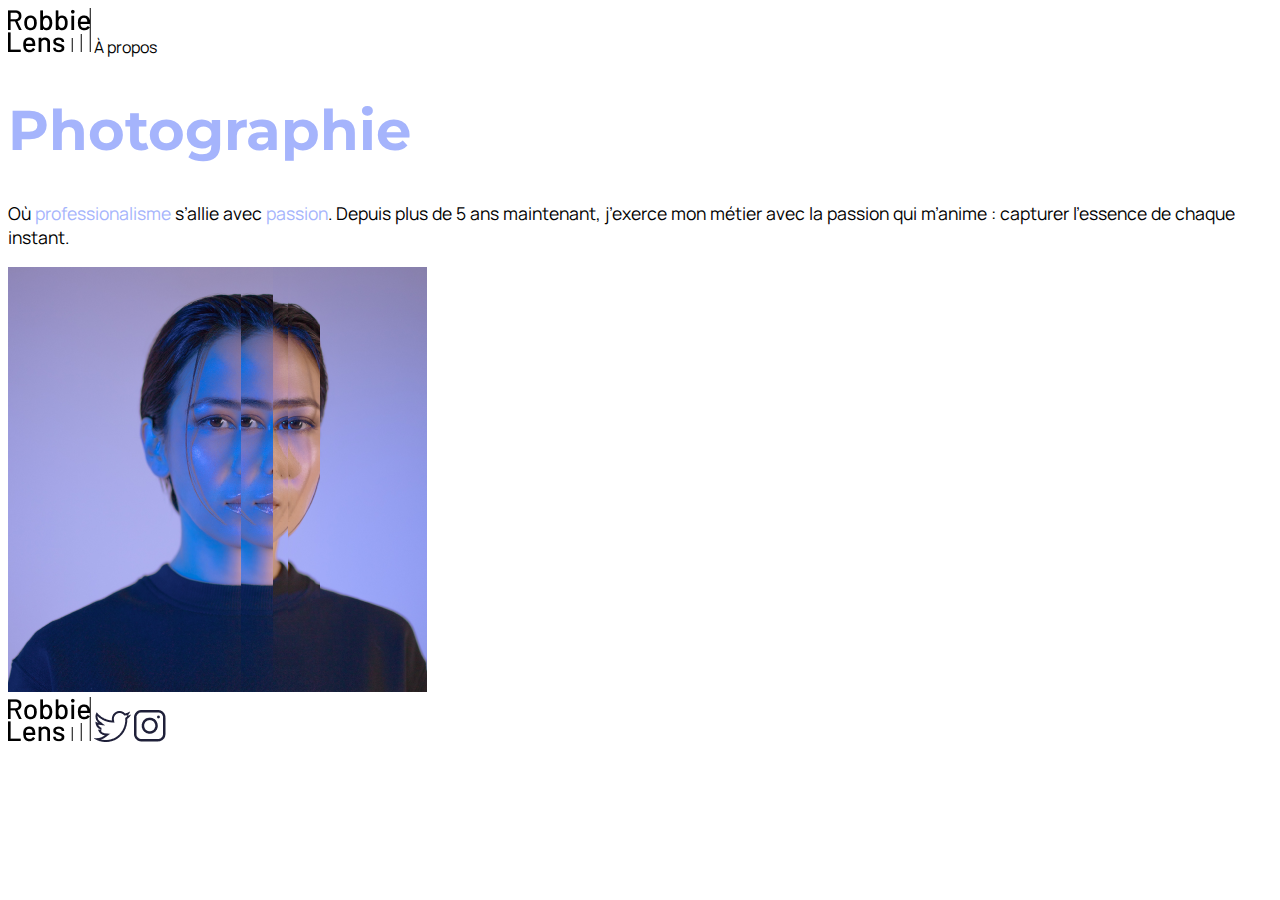
==== index.html @ 0591af2c "Formation HTML CSS premier essai pour Github" ====
<!DOCTYPE html>
<html lang="fr">

<head>
    <meta charset="utf-8">
    <title>Accueil - Robbie Lens Photographie</title>
    <link href="style.css" rel="stylesheet">
    <link rel="preconnect" href="https://fonts.googleapis.com">
    <link rel="preconnect" href="https://fonts.gstatic.com" crossorigin>
    <link href="https://fonts.googleapis.com/css2?family=Manrope&family=Montserrat&display=swap" rel="stylesheet">
</head>

<body>
    <div>
        <img src="images/logo.png" alt="Logo Robbie Lens">
        <a href="a-propos.html">À propos</a>
    </div>
    <h1>Photographie</h1>
    <p>
        Où <em>professionalisme</em> s’allie avec <em>passion</em>. Depuis plus de 5 ans maintenant, j’exerce mon métier avec la passion
        qui m’anime : capturer l’essence de chaque instant.
    </p>
    <img src="images/robbie-lens.png" alt="Portrait avec effet de la photographe Robbie Lens">
    <div>
        <img src="images/logo.png" alt="Logo Robbie Lens">
        <a target="_blank" href="https://twitter.com/">
            <img src="images/twitter.png" alt="Logo Twitter">
        </a>
        <a target="_blank" href="https://www.instagram.com/">
            <img src="images/instagram.png" alt="Logo Instagram">
        </a>
    </div>
</body>

</html>
---- style.css ----
body {
    /* Ici on utilise le sélecteur body pour appliquer une police et une taille par défaut pour les éléments */
    font-family: 'Manrope', sans-serif;
    font-size: 1em;
}

h1 {
    font-family: "Montserrat", sans-serif;
    font-size: 3.5em;
    color: #A5B4FC; 
}

p {
    font-size: 1.1em;
}

ul {
    font-size: 1em;
}

a {
    text-decoration: none;
    color : black;
}

em {
    font-style: normal;
    color: #A5B4FC;
}
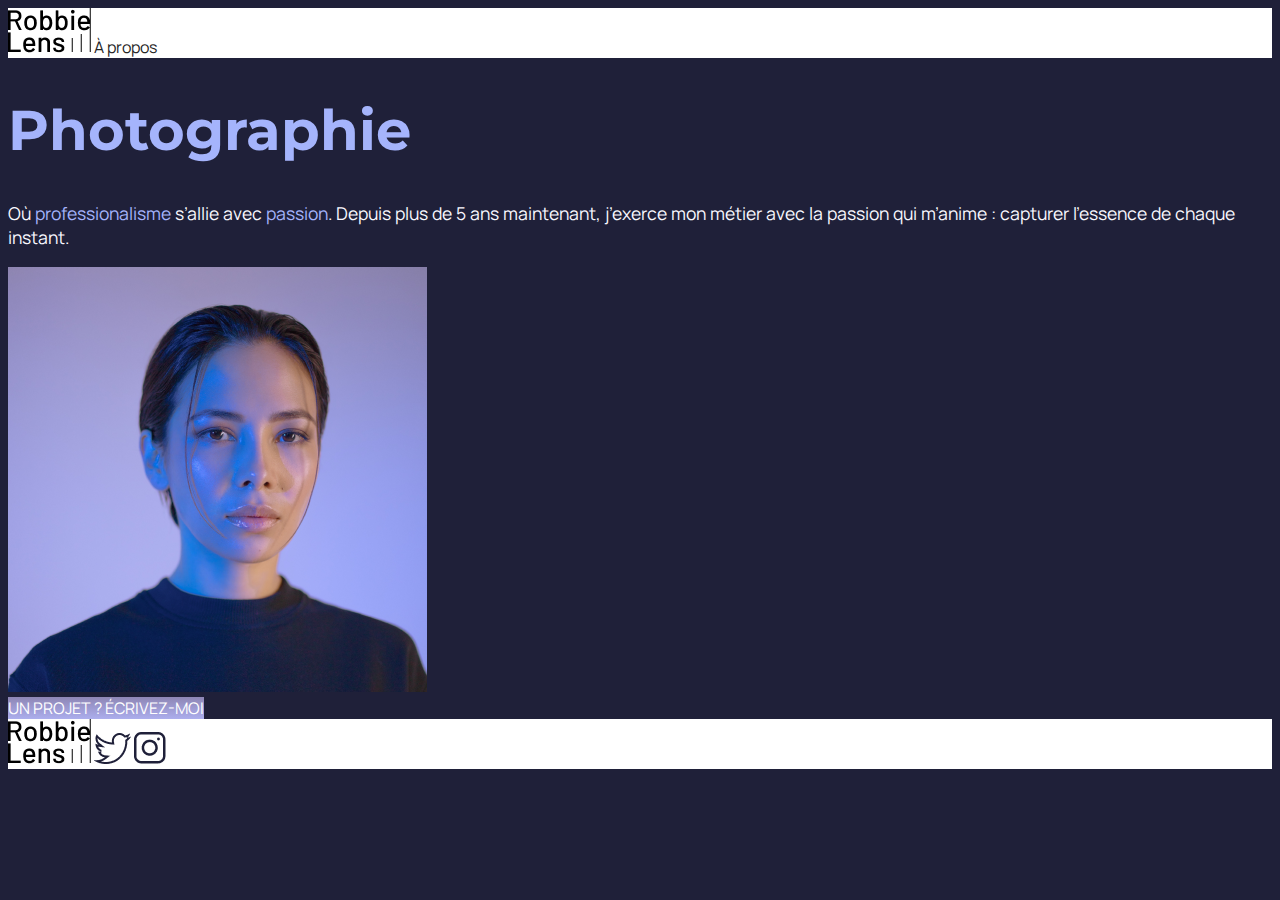
==== commit fd816cb2: "Using CSS to change the background colors" ====
--- a/index.html
+++ b/index.html
@@ -11,23 +11,28 @@
 </head>
 
 <body>
-    <div>
+    <div class="entete">
         <img src="images/logo.png" alt="Logo Robbie Lens">
         <a href="a-propos.html">À propos</a>
     </div>
     <h1>Photographie</h1>
     <p>
-        Où <em>professionalisme</em> s’allie avec <em>passion</em>. Depuis plus de 5 ans maintenant, j’exerce mon métier avec la passion
+        Où <em>professionalisme</em> s’allie avec <em>passion</em>. Depuis
+        plus de 5 ans maintenant, j’exerce mon métier avec la passion
         qui m’anime : capturer l’essence de chaque instant.
     </p>
-    <img src="images/robbie-lens.png" alt="Portrait avec effet de la photographe Robbie Lens">
+    <img src="images/robbie-lens.png" alt="Portrait avec effet de la photographe Robbie Lens" >
+    <!-- Voici ici le nouvel élément ajouté 👇 -->
     <div>
-        <img src="images/logo.png" alt="Logo Robbie Lens">
+        <a href="" class="cta">UN PROJET ? ÉCRIVEZ-MOI</a>
+    </div>
+    <div class="pied-de-page">
+        <img src="images/logo.png" alt="Logo Robbie Lens" >
         <a target="_blank" href="https://twitter.com/">
-            <img src="images/twitter.png" alt="Logo Twitter">
+            <img src="images/twitter.png" alt="Logo Twitter" >
         </a>
         <a target="_blank" href="https://www.instagram.com/">
-            <img src="images/instagram.png" alt="Logo Instagram">
+            <img src="images/instagram.png" alt="Logo Instagram" >
         </a>
     </div>
 </body>
--- a/style.css
+++ b/style.css
@@ -1,29 +1,41 @@
 body {
-    /* Ici on utilise le sélecteur body pour appliquer une police et une taille par défaut pour les éléments */
-    font-family: 'Manrope', sans-serif;
-    font-size: 1em;
+  font-family: 'Manrope', sans-serif;
+  font-size: 1em;
+  background-color: #1F2039 ; 
+}
+
+a {
+  color: #242424;
+  text-decoration: none;
+}
+
+em {
+  color: #a5b4fc;
+  font-style: normal;
 }
 
 h1 {
-    font-family: "Montserrat", sans-serif;
-    font-size: 3.5em;
-    color: #A5B4FC; 
+  font-size: 3.5em;
+  color: #a5b4fc;
+  font-family: 'Montserrat', sans-serif;
 }
 
-p {
-    font-size: 1.1em;
+h2 {
+  color: #F9F8FF;
 }
 
-ul {
-    font-size: 1em;
+p,
+li {
+  font-size: 1.1em;
+  color: #F9F8FF;
 }
 
-a {
-    text-decoration: none;
-    color : black;
+.entete,
+.pied-de-page {
+  background-color: white;
 }
 
-em {
-    font-style: normal;
-    color: #A5B4FC;
+.cta {
+  background: linear-gradient(#8E86B5,#ACAEED);
+  color: white;
 }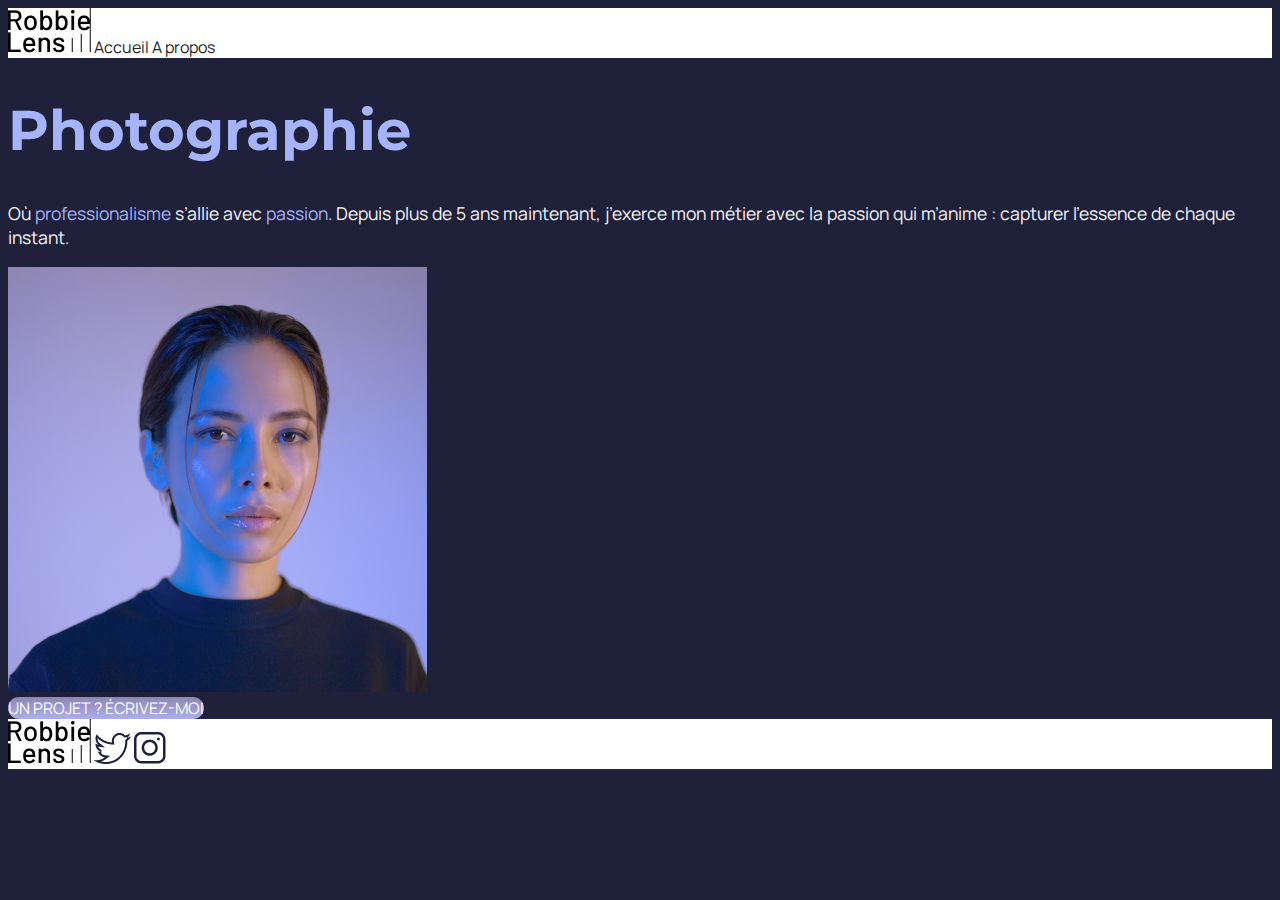
==== commit a6e42dda: "Using rights blocks (header, footer...)for the css" ====
--- a/index.html
+++ b/index.html
@@ -11,22 +11,31 @@
 </head>
 
 <body>
-    <div class="entete">
-        <img src="images/logo.png" alt="Logo Robbie Lens">
-        <a href="a-propos.html">À propos</a>
-    </div>
-    <h1>Photographie</h1>
-    <p>
-        Où <em>professionalisme</em> s’allie avec <em>passion</em>. Depuis
-        plus de 5 ans maintenant, j’exerce mon métier avec la passion
-        qui m’anime : capturer l’essence de chaque instant.
-    </p>
-    <img src="images/robbie-lens.png" alt="Portrait avec effet de la photographe Robbie Lens" >
-    <!-- Voici ici le nouvel élément ajouté 👇 -->
-    <div>
-        <a href="" class="cta">UN PROJET ? ÉCRIVEZ-MOI</a>
-    </div>
-    <div class="pied-de-page">
+    <header>
+        <nav>    
+            <a href="index.html">
+                <img src="images/logo.png" alt="Logo Robbie Lens" >
+            </a>
+            <a href="index.html">Accueil</a>
+            <a href="a-propos.html">A propos</a>
+        </nav>
+    </header>
+
+    <main>
+        <h1>Photographie</h1>
+        <p>
+            Où <em>professionalisme</em> s’allie avec <em>passion</em>. Depuis
+            plus de 5 ans maintenant, j’exerce mon métier avec la passion
+            qui m’anime : capturer l’essence de chaque instant.
+        </p>
+        <img src="images/robbie-lens.png" alt="Portrait avec effet de la photographe Robbie Lens" >
+        <!-- Voici ici le nouvel élément ajouté 👇 -->
+        <div>
+            <a href="" class="cta">UN PROJET ? ÉCRIVEZ-MOI</a>
+        </div>
+    </main>
+    
+    <footer>
         <img src="images/logo.png" alt="Logo Robbie Lens" >
         <a target="_blank" href="https://twitter.com/">
             <img src="images/twitter.png" alt="Logo Twitter" >
@@ -34,7 +43,7 @@
         <a target="_blank" href="https://www.instagram.com/">
             <img src="images/instagram.png" alt="Logo Instagram" >
         </a>
-    </div>
+    </footer>
 </body>
 
 </html>
--- a/style.css
+++ b/style.css
@@ -30,12 +30,32 @@
   color: #F9F8FF;
 }
 
-.entete,
-.pied-de-page {
+header, 
+nav,
+footer {
   background-color: white;
 }
 
-.cta {
+.cta, .portfolio {
   background: linear-gradient(#8E86B5,#ACAEED);
   color: white;
+  border-radius: 50px;
+}
+
+.ensemble {
+  border-bottom: 1px solid #8e86b5;
+  border-right: 1px solid #8e86b5;
+}
+
+a:hover {
+  text-decoration: underline;
+}
+
+.cta:hover {
+  background: linear-gradient(#696484,#8788BA);
+  text-decoration: none;
+}
+
+img:hover {
+  opacity: 0.5;
 }